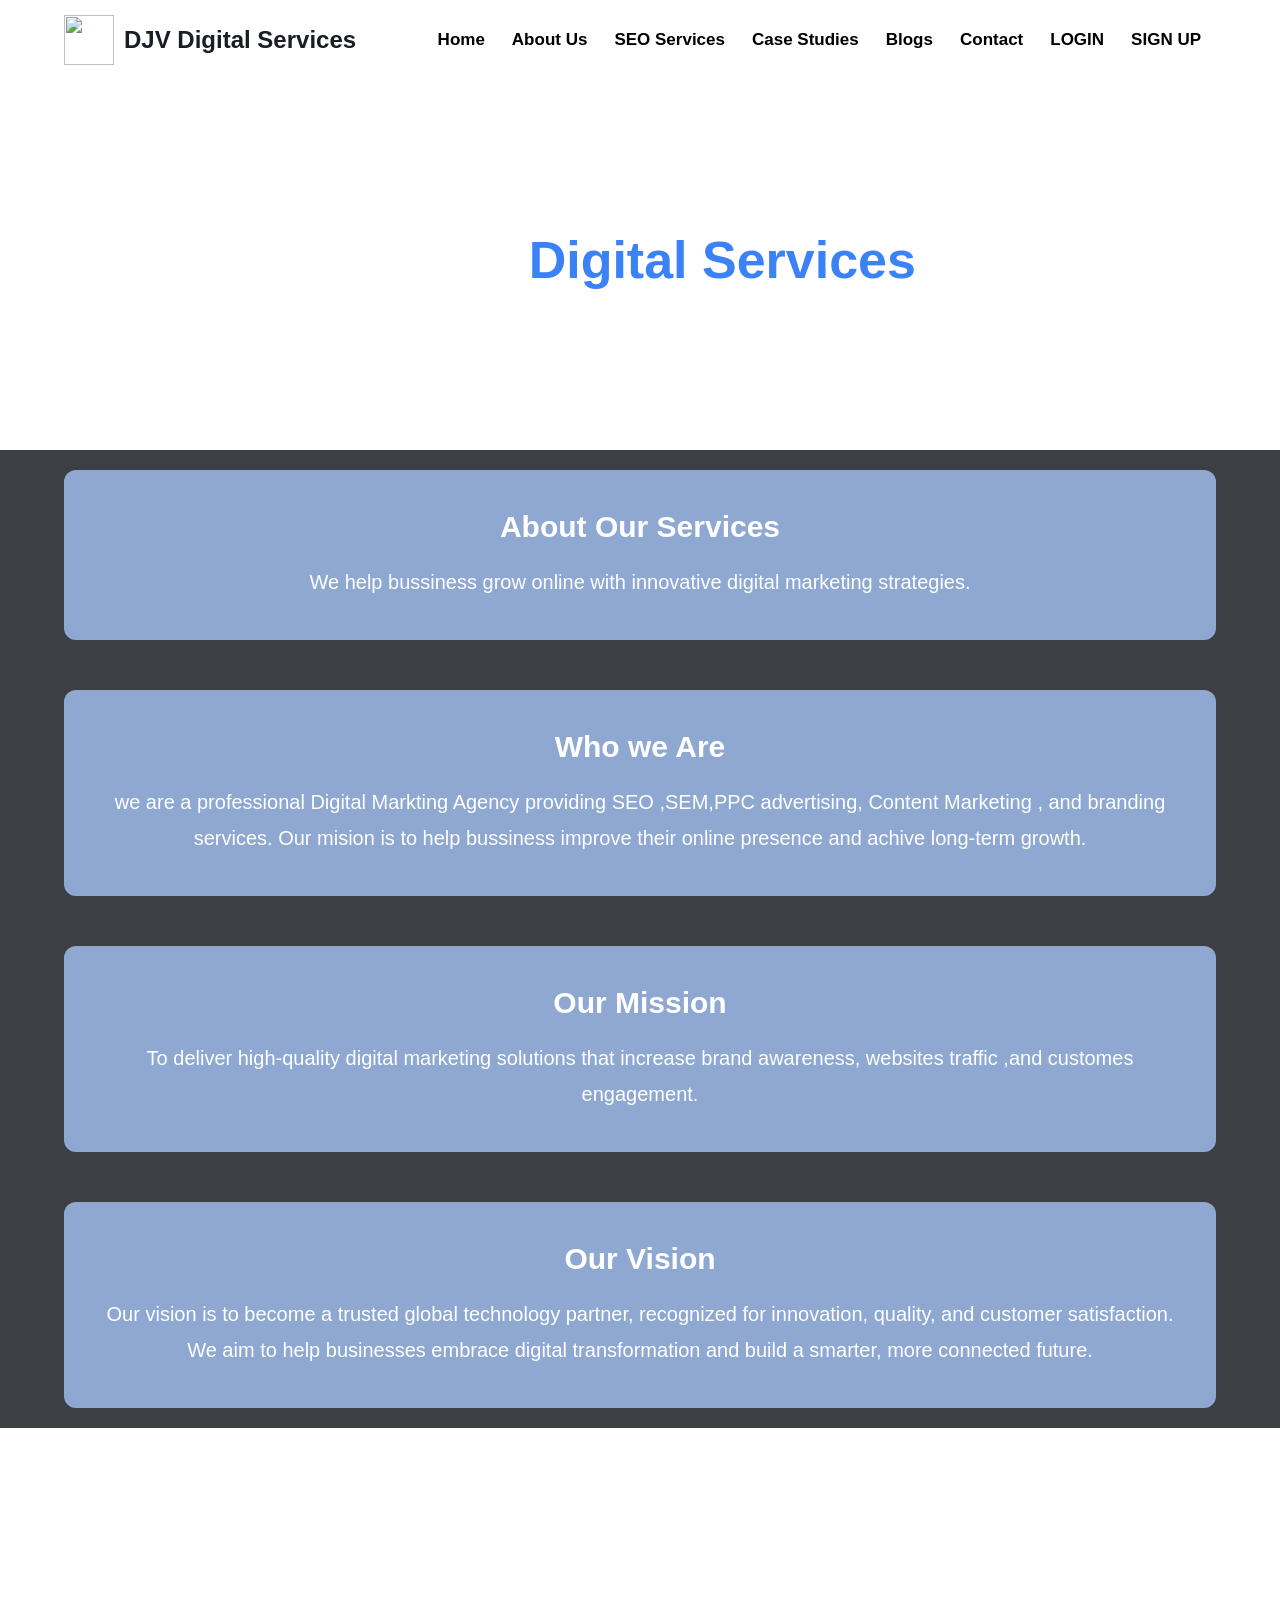
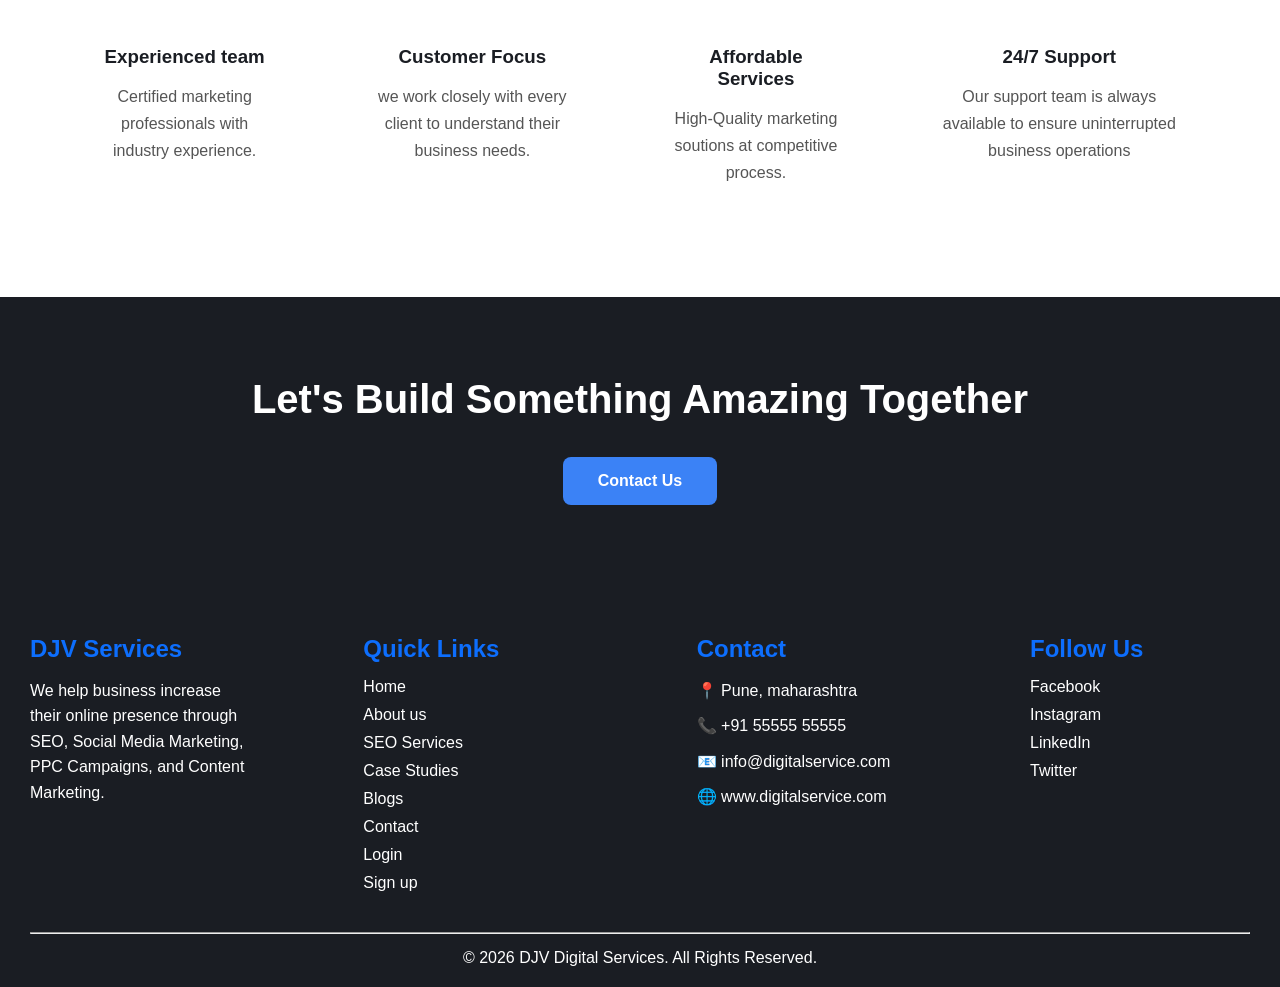
==== aboutus.html @ 51c4951c "aboutus" ====
<!DOCTYPE html>
<html lang="en">
<head>
    <meta charset="UTF-8">
    <meta name="viewport" content="width=device-width, initial-scale=1.0">
    <title>About Us</title>
    <link rel="stylesheet" href="aboutus.css">
</head>
<body>
    
    
    <header>

        <div class="header-container">

            <div class="logo">

                <img src="https://png.pngtree.com/recommend-works/png-clipart/20240529/ourmid/pngtree-black-logo-design-for-company-or-brand-png-image_12543643.png"
                    alt="">
                <h2>DJV Digital Services </h2>
            </div>

            <nav>

                <ul>
                    <li><a href="index.html">Home</a></li>
                    <li><a href="aboutus.html">About Us</a></li>
                    <li><a href="services.html">SEO Services</a></li>
                    <li><a href="casestudies.html">Case Studies</a></li>
                    <li><a href="blogs.html">Blogs</a></li>
                    <li><a href="contact.html">Contact</a></li>
                    <li><a href="login.html">LOGIN</a></li>
                    <li><a href="signup.html">SIGN UP</a></li>

                </ul>


            </nav>

        </div>

    </header>


     <!-- Hero section  -->
     <section class="about-hero">
        <div class="container">
            <h1>About <span>Digital Services</span></h1>
            <p>
                
            </p>
        </div>
     </section>


      <!-- our Mission section -->
       <section class="mission-vision">
        <div class="container">
            <div class="mission-card">

                <h2>About Our Services</h2>
                <p>
                    We help bussiness grow online with innovative digital marketing strategies.
            </div>

            <div class="vision-card">

                <h2>Who we Are</h2>
                <p> 
                    we are a professional Digital Markting Agency providing SEO ,SEM,PPC advertising, Content
                    Marketing , and branding services. Our mision is to help bussiness improve their online presence and achive long-term growth. 
                 </p>
            </div>


            <div class="vision-card">

                <h2>Our Mission</h2>
                <p>
                   To deliver high-quality digital marketing solutions that increase brand awareness, websites
                   traffic ,and customes engagement.
            </div>

            <div class="vision-card">

                <h2>Our Vision</h2>
                <p>
                    Our vision is to become a trusted global technology partner, recognized for innovation, quality, and customer satisfaction. We aim to help businesses embrace digital transformation and build a smarter, more connected future.
                </p>
            </div>

        </div>
       </section>

       <!-- Why choose us  -->

       <section class="why-us">
        <div class="container">
            <h2>Why Choose DJV Services</h2>
            <div class="why-grid">
                <div class="why-card">
                    <h3>Experienced team</h3>
                    <p>Certified marketing professionals with industry experience.</p>
                </div>
                <div class="why-card">
                    <h3>Customer Focus</h3>
                    <p>we work closely with every client to understand their business needs.</p>
                </div>
                <div class="why-card">
                    <h3>Affordable Services</h3>
                    <p>High-Quality marketing soutions at competitive process.</p>
                </div>
                <div class="why-card">
                    <h3>24/7 Support</h3>
                    <p>Our support team is always available to ensure uninterrupted business operations</p>
                </div>
            </div>
        </div>
       </section>




       <!-- Call to action section  -->
        <section class="about-cta">
            <div class="container">
                <h2>Let's Build Something Amazing Together</h2>
                <p>
                </p>
                <a href="contact.html" class="cta-btn">Contact Us</a>
            </div>
        </section>


        
   <footer>
        <div class="footer-container">
            <div class="footer-box">
                <h2>DJV Services</h2>
                <p>
                    We help business increase their online presence through SEO, Social Media Marketing, PPC Campaigns, and Content Marketing.
            </div>
            <div class="footer-box">
                <h2>Quick Links</h2>
                <a href="index.html">Home</a>
                <a href="aboutus.html">About us</a>
                <a href="services.html">SEO Services</a>
                <a href="casestudies.html">Case Studies</a>
                <a href="blogs.html">Blogs</a>
                <a href="contact.html">Contact</a>
                <a href="login.html">Login</a>
                <a href="signup.html">Sign up</a>
            </div>
            <div class="footer-box">
                <h2>Contact</h2>
                <p>📍 Pune, maharashtra</p>
                <p>📞 +91 55555 55555</p>
                <p>📧 info@digitalservice.com</p>
                <p>🌐 www.digitalservice.com</p>
            </div>
 
            <div class="footer-box">
                <h2>Follow Us</h2>
                <a href="#">Facebook</a>
                <a href="#">Instagram</a>
                <a href="#">LinkedIn</a>
                <a href="#">Twitter</a>
            </div>
        </div>
        <hr>
        <div class="copyright">
            <p>© 2026 DJV Digital Services. All Rights Reserved.</p>
        </div>
    </footer>
    


</body>
</html>
---- aboutus.css ----
* {
    padding: 0;
    margin: 0;
    box-sizing: border-box;
    font-family: Arial, Helvetica, sans-serif;
}

body {
    padding-top: 90px;
     background-image: url("https://img.magnific.com/premium-photo/abstract-digital-background-with-dark-blue-geometric-shapes_1162228-12777.jpg?semt=ais_hybrid&w=740&q=80");
    background-size: cover;
    background-attachment: fixed;
    background-position: center;
    background-repeat: no-repeat;

}





header {
    background: white;
    position: fixed;
    top: 0;
    width: 100%;
    box-shadow: 0 2px 5px none;
    z-index: 1000;
}

.header-container {
    width: 90%;
    max-width: 1200px;
    margin: auto;
    display: flex;
    justify-content: space-between;
    align-items: center;
    padding: 15px 0;


}

.container {
    width: 90%;
    max-width: 1200px;
    margin: auto;
}

.logo {
    color: #1a1d23;
    display: flex;
    align-items: center;
    gap: 10px;
}

.logo h2 {
    font-size: 24px;
}

.logo h2 span {
    color: #1a1d23;
}


.logo img {
    width: 50px;
    height: 50px;
}

/* nav {
    margin-left: 40px;
} */

nav ul {
    display: flex;
    list-style: none;
}

nav ul li {
    margin-left: 12px;
}

nav ul li a {
    text-decoration: none;
    color: black;
    font-size: 17px;
    font-weight: bold  ;
    padding-right: 15px;

}


nav ul li a:hover {
    color: blue;
}





/* Hero section  */
.about-hero{
    background:transparent ;
    background-size: cover;
    background-position: center;
    color: white;
    text-align: center;
    padding: 140px 20px ;
}

.about-hero h1{
    font-size: 52px;
    margin-bottom: 20px;
}

.about-hero h1 span{
    color: #3b82f6;
}

.about-hero p{   
    max-width: 200px;
    margin: auto;
    font-size: 18px;
    line-height: 1.8;
}


/* Our Mission  */
.mission-vision{
    background:linear-gradient(rgba(26,29,35,0.85),rgba(26,29,35,0.85));;
    padding: 20px 0;
}

.mission-vision .container{
    display: grid;
    grid-template-columns: repeat (auto-fit,minmax(320px,1fr));
    gap: 50px;
}

.mission-card,.vision-card{
    background:#8ea8d1;
    padding: 40px;
    border-radius: 12px;
    text-align: center;
    box-shadow: 0 5px 15px rgba (0,0,0,.08);
}

.mission-card:hover,.vision-card:hover{
    background: #98bdcf;
    transform: translateY(-10px);
}
    
.mission-card h2,.vision-card h2{
    color: white;
    margin-bottom: 20px;
    font-size: 30px;
}

.mission-card p, .vision-card p{
    color:white;
    line-height: 1.8;
    font-size: 20px;
}




/* Why choose us  */
.why-us{
    padding: 80px 0;
    background: transparent;
    text-align: center;
}

.why-us h2{
    font-size: 50px;
    color:white;
    margin-bottom: 50px;
}

.why-grid {
    display: flex;
    grid-template-columns: repeat (auto-fit,minmax(250px,1fr));
    gap: 30px;
}

.why-card{
    background: white;
    padding: 30px;
    border-radius: 12px;
    box-shadow: 0 5px 15px rgba (0,0,0,.08);
    transition: 0.3s;
}

.why-card:hover{
    transform: translateY(-8px);
     box-shadow: 0 20px 22px rgb(230, 225, 225);
}

.why-card h3{
    color: #1a1d23;
    margin-bottom: 15px;
}

.why-card p{
    color: #555;
    line-height: 1.7;
}


/* call to action section  */
.about-cta{
    background: #1a1d23;
    color: white;
    text-align: center;
    padding: 80px 20px;
}

.about-cta h2{
    font-size: 40px;
    margin-bottom: 20px;
}


.about-cta p{
    max-width: 700px;
    margin: auto;
    line-height: 1.8;
    margin-bottom: 35px;
}

.cta-btn{
    display: inline-block;
    background: #3b82f6;
    color: white;
    text-decoration: none;
    padding: 15px 35px;
    border-radius: 8px;
    font-weight: bold;
    transition: 0.3s;
}

.cta-btn:hover{
    background: white;
    color: #1a1d23;
}





 
footer {
    background: #1a1d23;
    color: white;
    padding: 50px 30px 20px;
}
 
.footer-container {
    display: flex;
    justify-content: space-between;
    flex-wrap: wrap;
    gap: 30px;
}
 
.footer-box {
    width: 220px;
}
 
.footer-box h2 {
    margin-bottom: 15px;
    color: #0d6efd;
}
 
.footer-box p {
    margin: 10px 0;
    line-height: 1.6;
}
 
.footer-box a {
    display: block;
    color: white;
    text-decoration: none;
    margin: 10px 0;
}
 
.footer-box a:hover {
    color: #0d6efd;
}
 
hr {
    margin: 30px 0 15px;
}
 
.copyright {
    text-align: center;
}
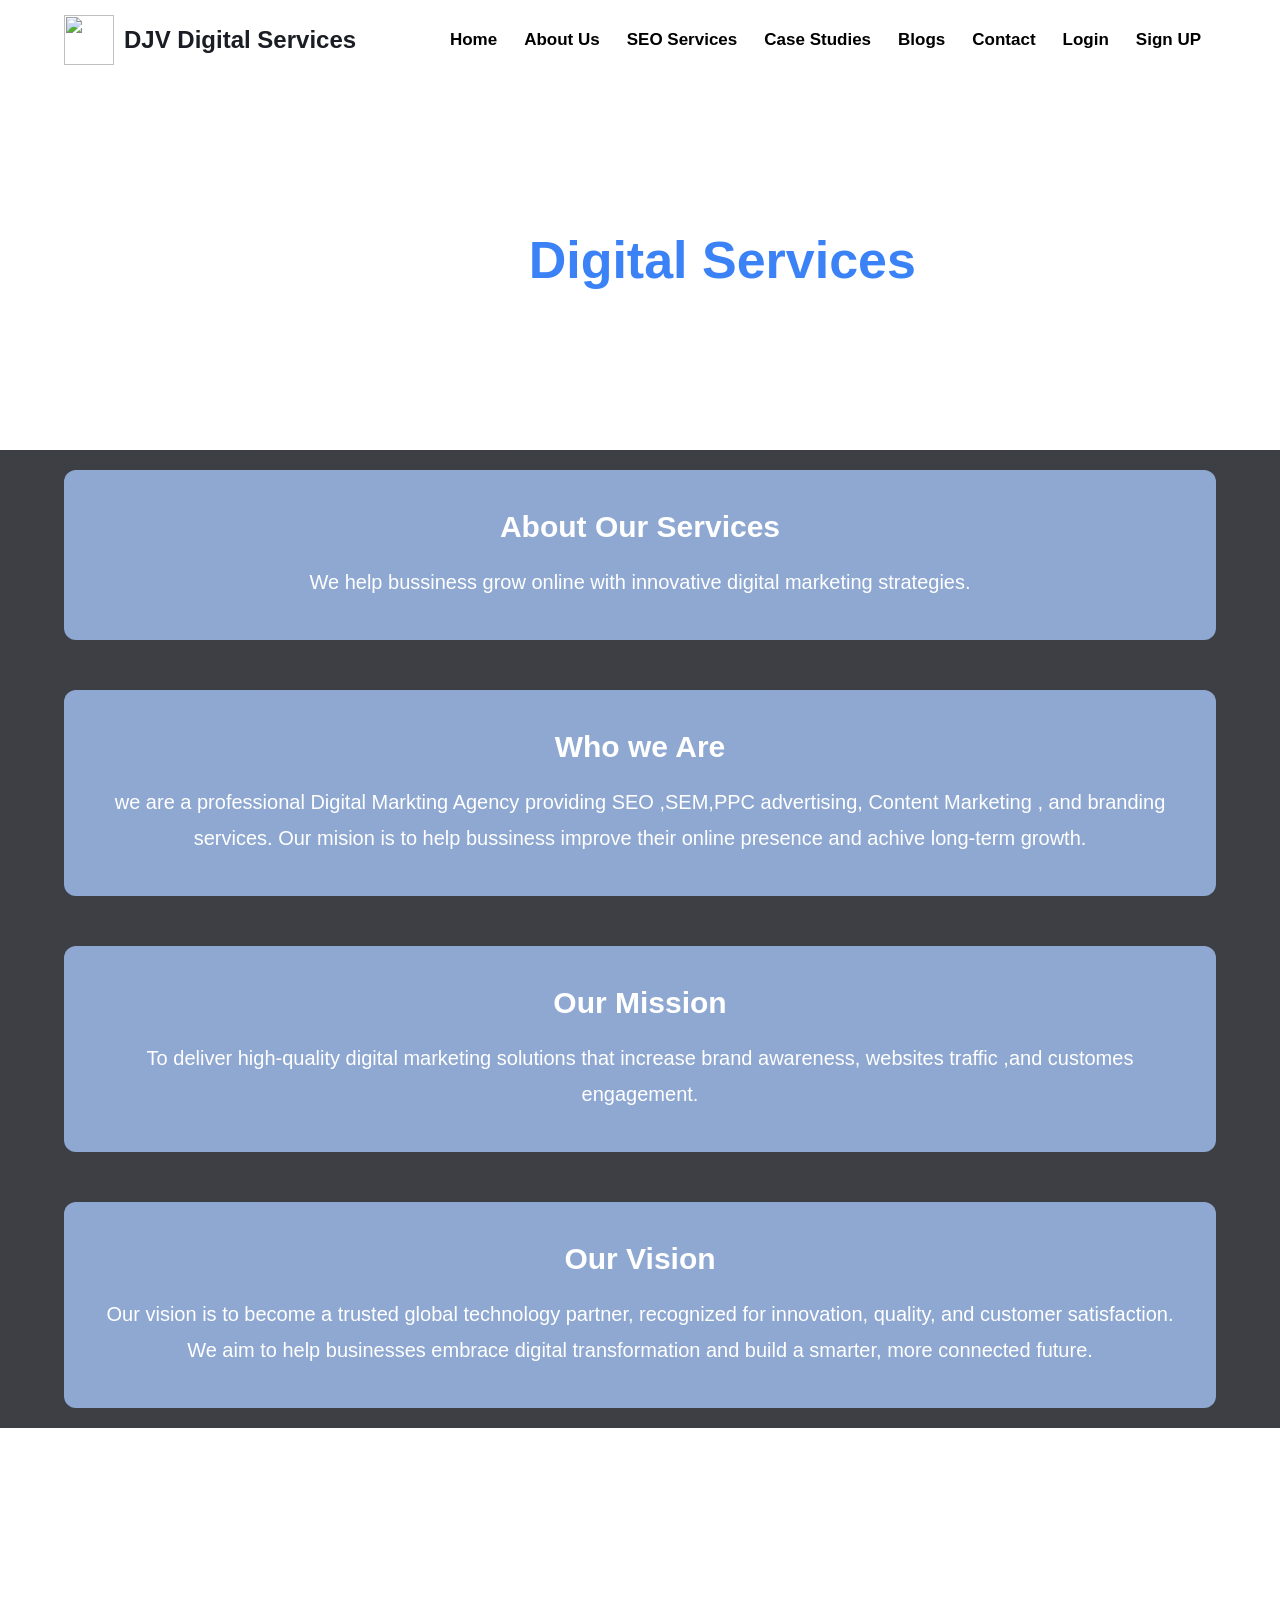
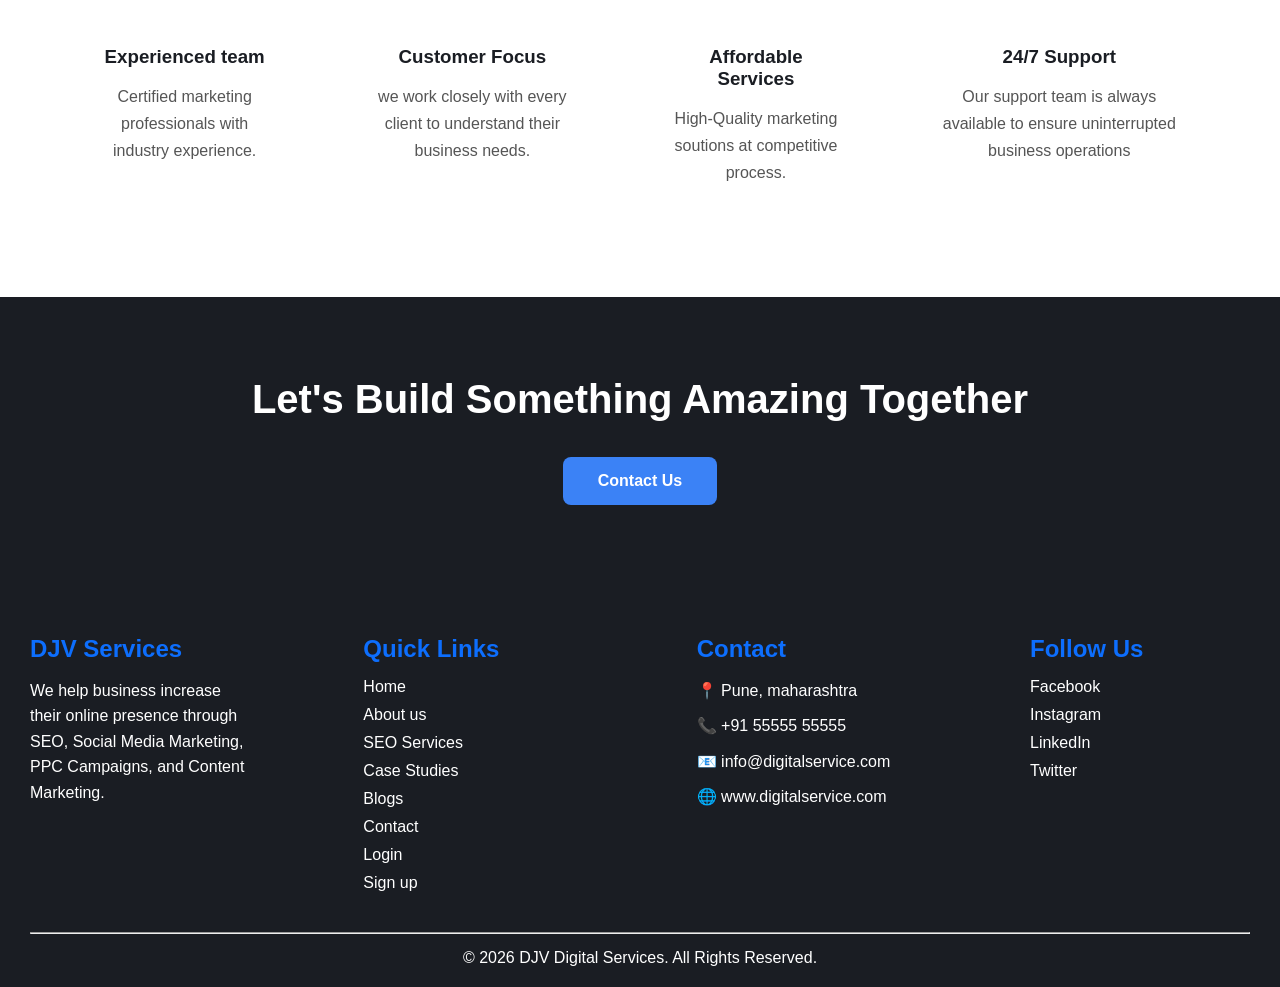
==== commit a60c53ad: "Update login and signup link text case" ====
--- a/aboutus.html
+++ b/aboutus.html
@@ -29,8 +29,8 @@
                     <li><a href="casestudies.html">Case Studies</a></li>
                     <li><a href="blogs.html">Blogs</a></li>
                     <li><a href="contact.html">Contact</a></li>
-                    <li><a href="login.html">LOGIN</a></li>
-                    <li><a href="signup.html">SIGN UP</a></li>
+                    <li><a href="login.html">Login</a></li>
+                    <li><a href="signup.html">Sign UP</a></li>
 
                 </ul>
 
@@ -176,4 +176,4 @@
 
 
 </body>
-</html>+</html>
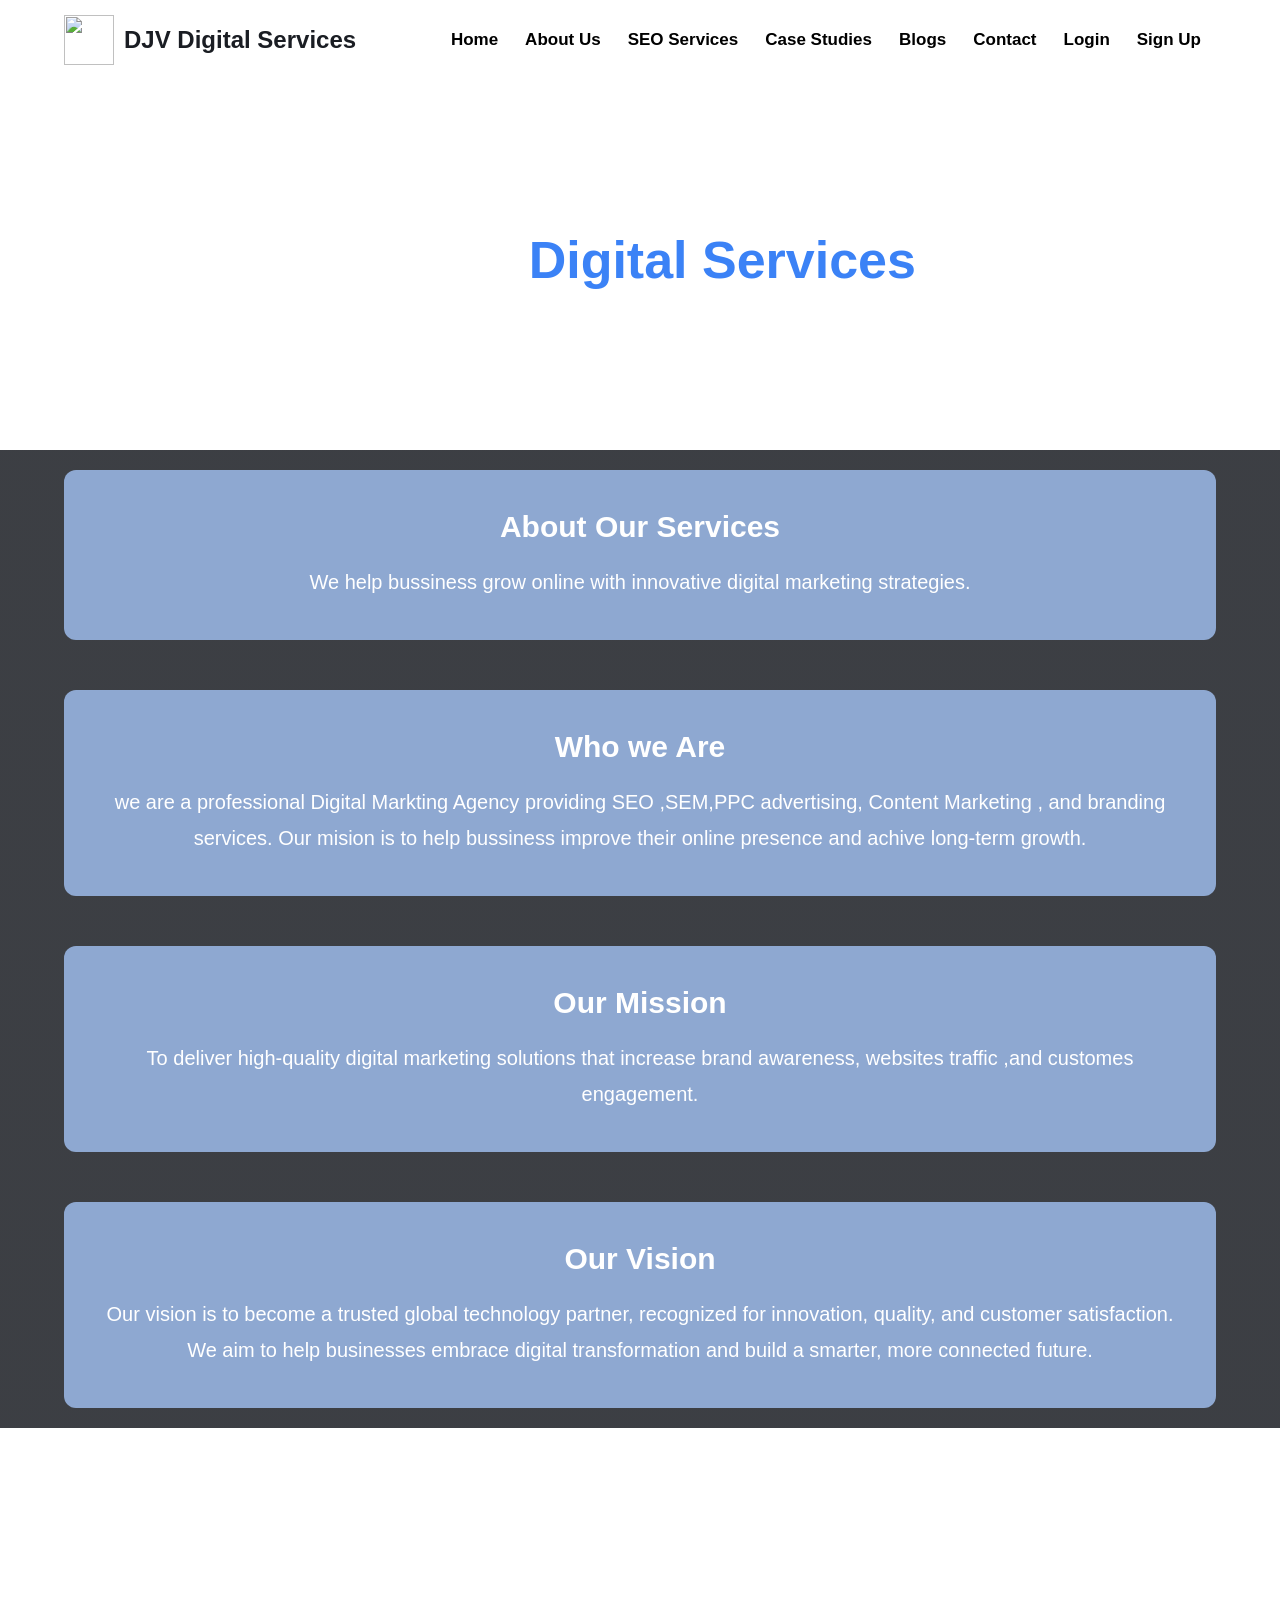
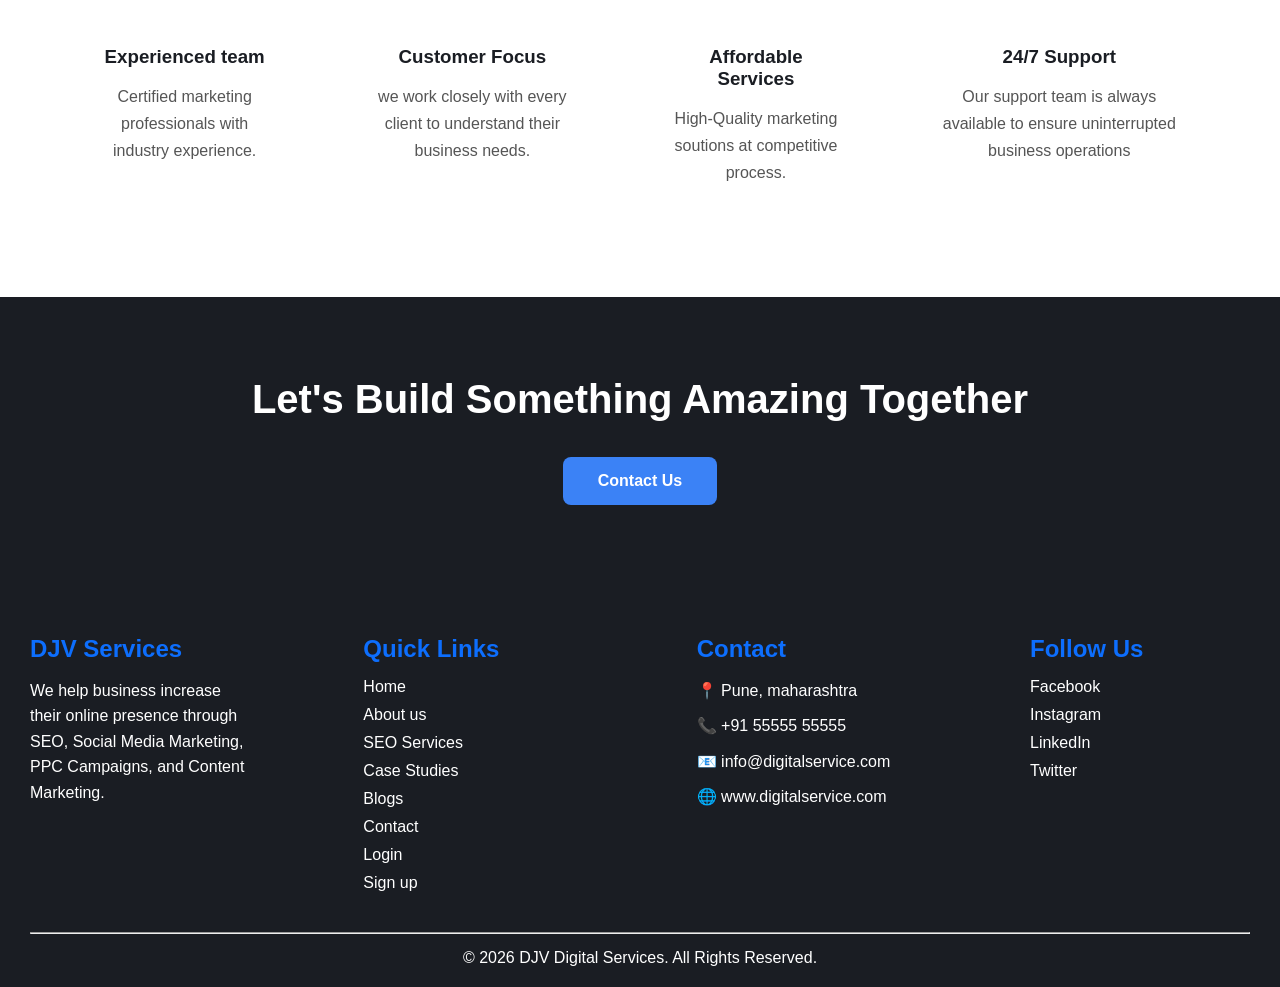
==== commit 5c092572: "Update aboutus.html" ====
--- a/aboutus.html
+++ b/aboutus.html
@@ -30,7 +30,7 @@
                     <li><a href="blogs.html">Blogs</a></li>
                     <li><a href="contact.html">Contact</a></li>
                     <li><a href="login.html">Login</a></li>
-                    <li><a href="signup.html">Sign UP</a></li>
+                    <li><a href="signup.html">Sign Up</a></li>
 
                 </ul>
 
